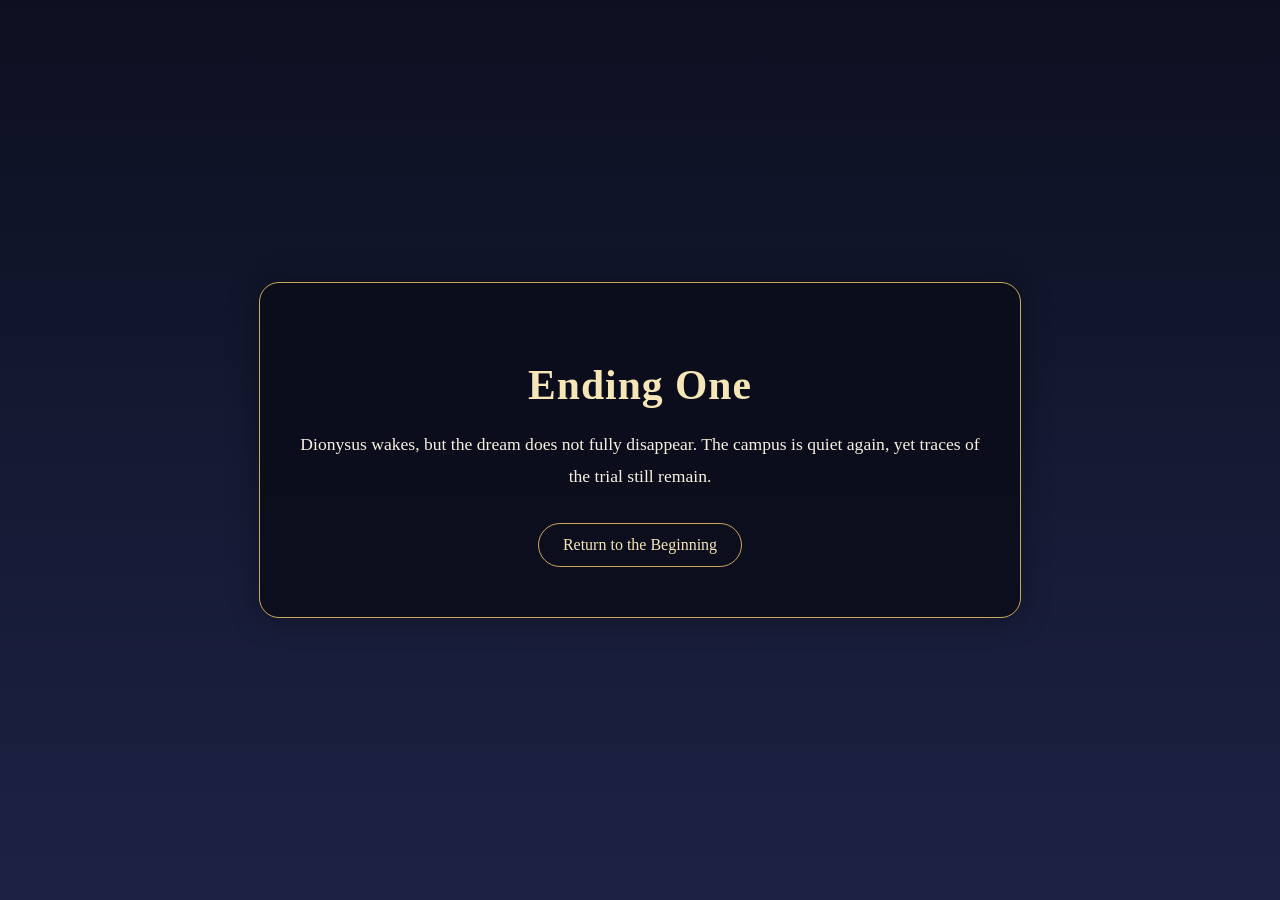
==== ending-awaken.html @ 6e019dce "Update roleplay and add ending pages" ====
<!DOCTYPE html>
<html lang="en">
<head>
  <meta charset="UTF-8" />
  <meta name="viewport" content="width=device-width, initial-scale=1.0" />
  <title>Ending 1</title>
  <style>
    body {
      margin: 0;
      min-height: 100vh;
      display: flex;
      align-items: center;
      justify-content: center;
      background: linear-gradient(to bottom, #0d1020, #1d2245);
      color: #f5e6b8;
      font-family: Georgia, serif;
      text-align: center;
    }

    .ending-card {
      width: 80%;
      max-width: 700px;
      padding: 50px 30px;
      background: rgba(10, 12, 24, 0.82);
      border: 1px solid #c9a85d;
      border-radius: 20px;
      box-shadow: 0 0 30px rgba(0, 0, 0, 0.35);
    }

    h1 {
      font-size: 2.6rem;
      margin-bottom: 20px;
      letter-spacing: 1px;
    }

    p {
      font-size: 1.1rem;
      line-height: 1.8;
      margin-bottom: 30px;
      color: #f7f1df;
    }

    a {
      display: inline-block;
      padding: 12px 24px;
      border: 1px solid #c9a85d;
      border-radius: 999px;
      color: #f5e6b8;
      text-decoration: none;
      transition: 0.25s ease;
    }

    a:hover {
      background: rgba(201, 168, 93, 0.18);
    }
  </style>
</head>
<body>
  <div class="ending-card">
    <h1>Ending One</h1>
    <p>
      Dionysus wakes, but the dream does not fully disappear.
      The campus is quiet again, yet traces of the trial still remain.
    </p>
    <a href="index.html">Return to the Beginning</a>
  </div>
</body>
</html>
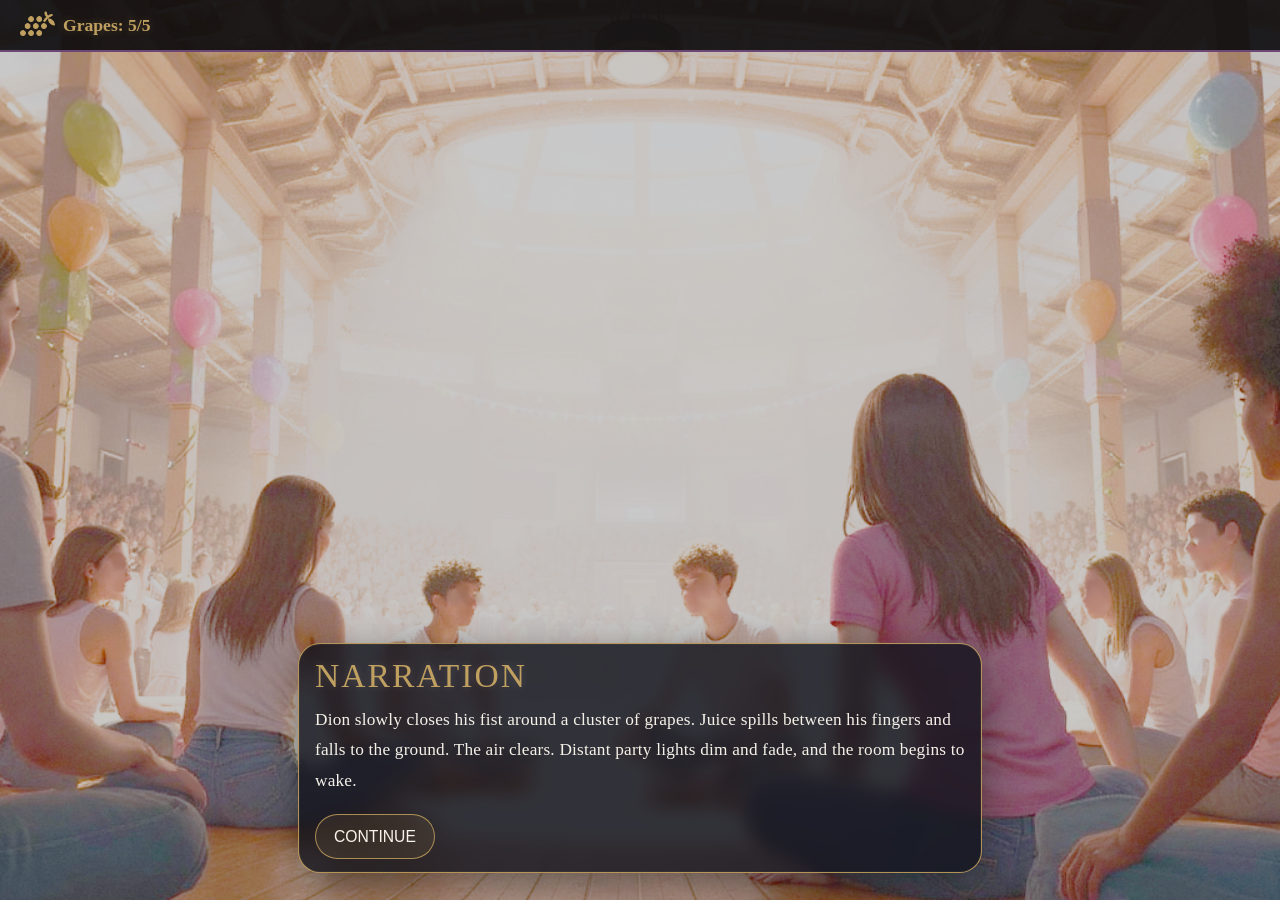
==== commit 53842a87: "Update roleplay and ending pages" ====
--- a/ending-awaken.html
+++ b/ending-awaken.html
@@ -3,66 +3,41 @@
 <head>
   <meta charset="UTF-8" />
   <meta name="viewport" content="width=device-width, initial-scale=1.0" />
-  <title>Ending 1</title>
-  <style>
-    body {
-      margin: 0;
-      min-height: 100vh;
-      display: flex;
-      align-items: center;
-      justify-content: center;
-      background: linear-gradient(to bottom, #0d1020, #1d2245);
-      color: #f5e6b8;
-      font-family: Georgia, serif;
-      text-align: center;
-    }
+  <title>Dionysus: Happy Ending</title>
 
-    .ending-card {
-      width: 80%;
-      max-width: 700px;
-      padding: 50px 30px;
-      background: rgba(10, 12, 24, 0.82);
-      border: 1px solid #c9a85d;
-      border-radius: 20px;
-      box-shadow: 0 0 30px rgba(0, 0, 0, 0.35);
-    }
-
-    h1 {
-      font-size: 2.6rem;
-      margin-bottom: 20px;
-      letter-spacing: 1px;
-    }
-
-    p {
-      font-size: 1.1rem;
-      line-height: 1.8;
-      margin-bottom: 30px;
-      color: #f7f1df;
-    }
-
-    a {
-      display: inline-block;
-      padding: 12px 24px;
-      border: 1px solid #c9a85d;
-      border-radius: 999px;
-      color: #f5e6b8;
-      text-decoration: none;
-      transition: 0.25s ease;
-    }
-
-    a:hover {
-      background: rgba(201, 168, 93, 0.18);
-    }
-  </style>
+  <link rel="stylesheet" href="css/style.css" />
+  <link rel="stylesheet" href="css/roleplay.css" />
 </head>
 <body>
-  <div class="ending-card">
-    <h1>Ending One</h1>
-    <p>
-      Dionysus wakes, but the dream does not fully disappear.
-      The campus is quiet again, yet traces of the trial still remain.
-    </p>
-    <a href="index.html">Return to the Beginning</a>
-  </div>
+  <nav id="hud">
+    <div class="grape-display">
+      <img src="img/icons8-grape-60.png" alt="Grape icon" class="grape-icon">
+      <span>Grapes: <span id="grape-count">5</span>/5</span>
+    </div>
+  </nav>
+
+  <section id="quest2" class="page">
+    <div class="roleplay-screen">
+      <div class="portrait left active" id="apollo-portrait">
+        <img src="roleplay1/A-normal.png" id="apollo-img" alt="Apollo" />
+      </div>
+
+      <div class="portrait right dim" id="dion-portrait">
+        <img src="roleplay1/D-normal.png" id="dion-img" alt="Dionysus" />
+      </div>
+
+      <div class="dialogue-footer">
+        <div class="name-tag cathdra" id="speaker-name">NARRATION</div>
+        <div class="dialogue-content">
+          <p id="apollo-text"></p>
+          <div id="apollo-choices" class="choices-container"></div>
+        </div>
+      </div>
+    </div>
+  </section>
+
+  <script src="js/ending-awaken-data.js"></script>
+  <script src="js/roleplay-engine.js"></script>
+  <script src="js/ending-awaken.js"></script>
 </body>
 </html>
--- a/css/style.css
+++ b/css/style.css
@@ -0,0 +1,782 @@
+/* 1. 字体与基础设置 */
+@font-face {
+    font-family: 'Cathdra';
+    /* 确保文件名与你文件夹里的完全一致，注意大小写和空格 */
+    src: url('fonts/IT Cathdra Demo.otf') format('opentype');
+}
+
+@import url('https://fonts.googleapis.com/css2?family=Playfair+Display:ital@0;1&display=swap');
+@import url('https://fonts.googleapis.com/css2?family=Montserrat:wght@400;600;700&display=swap');
+
+:root {
+    --accent-gold: #C0A060;   /* 阿波罗金色 */
+    --accent-purple: #6C4675; /* 狄俄尼索斯紫色 */
+    --text-white: #D6CFC7;   /* 羊皮纸白 */
+}
+
+/* 1. 全局重置：不要在 body 加 padding，否则会推开所有页面的元素 */
+body, html {
+    margin: 0; 
+    padding: 0;
+    background-color: #0A090C;
+    min-height: 100vh;
+    width: 100%;
+    overflow-x: hidden; /* Allow vertical scrolling on small screens */
+}
+
+.cathdra {
+    font-family: 'Cathdra', serif !important;
+    color: var(--accent-gold) !important;
+    font-size: 5rem;
+    text-shadow: 0 0 10px rgba(192, 160, 96, 0.5);
+    margin: 20px 0;
+    margin-top: 0;
+}
+
+/* 2. HUD 修正：确保它浮动在最上层但不占位 */
+#hud {
+    position: fixed;
+    top: 0; left: 0;
+    width: 100%; height: 50px;
+    background: rgba(10, 9, 12, 0.9);
+    border-bottom: 2px solid #6C4675;
+    z-index: 10000;
+    display: flex; align-items: center; padding: 0 20px;
+}
+
+.grape-display {
+    display: flex;
+    align-items: center;
+    gap: 8px;
+    color: var(--accent-gold);
+    font-size: 1.1rem;
+    font-weight: bold;
+    text-shadow: 0 0 8px rgba(192, 160, 96, 0.3);
+}
+
+.grape-icon {
+    width: 35px;
+    height: 35px;
+    object-fit: contain;
+    display: block;
+}
+
+
+
+/* 4. QUEST 1: CAMPUS 视觉修正 */
+#campus {
+    position: relative;
+    width: 100%;
+    min-height: 100vh;
+    display: flex;
+    align-items: center;
+    justify-content: center;
+}
+
+/* Strong old film flicker animation - opacity */
+@keyframes filmFlicker {
+    0%, 100% { opacity: 1; }
+    3% { opacity: 0.85; }
+    5% { opacity: 1; }
+    8% { opacity: 0.92; }
+    12% { opacity: 1; }
+    15% { opacity: 0.88; }
+    18% { opacity: 0.95; }
+    22% { opacity: 1; }
+    30% { opacity: 0.90; }
+    35% { opacity: 1; }
+    40% { opacity: 0.93; }
+    50% { opacity: 1; }
+    60% { opacity: 0.87; }
+    70% { opacity: 1; }
+    80% { opacity: 0.91; }
+    90% { opacity: 0.94; }
+}
+
+/* Stronger film jitter animation - more visible shake */
+@keyframes filmJitter {
+    0%, 100% { transform: translate(0, 0) rotate(0deg); }
+    5% { transform: translate(1.5px, -1.2px) rotate(0.3deg); }
+    10% { transform: translate(-1.8px, 1.5px) rotate(-0.2deg); }
+    15% { transform: translate(1.2px, 1.8px) rotate(0.25deg); }
+    20% { transform: translate(-1.5px, -1.5px) rotate(-0.3deg); }
+    25% { transform: translate(1.8px, -1px) rotate(0.15deg); }
+    30% { transform: translate(-1.2px, 1.2px) rotate(-0.2deg); }
+    50% { transform: translate(0, 0) rotate(0deg); }
+    60% { transform: translate(-1.5px, 0.8px) rotate(-0.1deg); }
+    70% { transform: translate(1.2px, -1.5px) rotate(0.2deg); }
+    80% { transform: translate(-1px, 1px) rotate(-0.15deg); }
+    90% { transform: translate(1.5px, -0.8px) rotate(0.1deg); }
+}
+
+/* Brightness flicker for extra instability */
+@keyframes filmBrightnessFlicker {
+    0%, 100% { filter: brightness(1); }
+    8% { filter: brightness(1.08); }
+    16% { filter: brightness(0.92); }
+    25% { filter: brightness(1); }
+    40% { filter: brightness(1.05); }
+    55% { filter: brightness(0.95); }
+    70% { filter: brightness(1); }
+    85% { filter: brightness(1.03); }
+}
+
+/* Analog interference effect - subtle horizontal glitch */
+@keyframes analogInterference {
+    0%, 100% { opacity: 1; }
+    20% { opacity: 0.98; }
+    25% { opacity: 1; }
+    45% { opacity: 0.97; }
+    50% { opacity: 1; }
+    70% { opacity: 0.99; }
+    75% { opacity: 1; }
+}
+
+/* Film grain shift animation */
+@keyframes filmGrainShift {
+    0% { transform: translate(0, 0); }
+    100% { transform: translate(4px, 4px); }
+}
+
+.campus-bg {
+    position: absolute;
+    top: 0; left: 0; width: 100%; height: 100%;
+    background: url('../backgrounds/1.png') no-repeat center center;
+    background-size: cover;
+    filter: sepia(0.2) hue-rotate(250deg) brightness(0.7);
+    z-index: 1;
+    animation: filmBrightnessFlicker 3.2s infinite;
+}
+
+/* Old film vignette effect - STRONGER */
+.campus-bg::after {
+    content: '';
+    position: absolute;
+    top: 0;
+    left: 0;
+    width: 100%;
+    height: 100%;
+    background: 
+        repeating-linear-gradient(
+            0deg,
+            rgba(0, 0, 0, 0.03) 0px,
+            rgba(0, 0, 0, 0.03) 2px,
+            transparent 2px,
+            transparent 4px
+        ),
+        radial-gradient(ellipse at center, transparent 30%, rgba(0, 0, 0, 0.35) 100%);
+    pointer-events: none;
+    z-index: 3;
+    animation: vignetteFlicker 5s infinite;
+}
+
+/* Vignette flicker for extra atmosphere */
+@keyframes vignetteFlicker {
+    0%, 100% { opacity: 1; }
+    25% { opacity: 0.98; }
+    50% { opacity: 1.02; }
+    75% { opacity: 0.99; }
+}
+
+.overlay {
+    position: absolute;
+    top: 0; left: 0; width: 100%; height: 100%;
+    background: rgba(10, 9, 12, 0.5);
+    z-index: 2;
+}
+
+/* Old film grain overlay - MUCH MORE VISIBLE */
+.overlay::after {
+    content: '';
+    position: absolute;
+    top: 0;
+    left: 0;
+    width: 100%;
+    height: 100%;
+    background-image: 
+        repeating-linear-gradient(
+            0deg,
+            rgba(0, 0, 0, 0.12) 0px,
+            rgba(0, 0, 0, 0.12) 2px,
+            transparent 2px,
+            transparent 4px
+        ),
+        repeating-linear-gradient(
+            90deg,
+            rgba(255, 255, 255, 0.08) 0px,
+            rgba(255, 255, 255, 0.08) 1px,
+            transparent 1px,
+            transparent 3px
+        ),
+        radial-gradient(ellipse 60px 40px at 20% 30%, rgba(255, 200, 100, 0.05), transparent),
+        radial-gradient(ellipse 80px 60px at 80% 70%, rgba(200, 150, 100, 0.03), transparent);
+    pointer-events: none;
+    z-index: 1;
+    animation: filmGrainShift 0.08s infinite, filmDustFlicker 4s infinite, analogInterference 2.5s infinite;
+}
+
+/* Film dust and scratch animation */
+@keyframes filmDustFlicker {
+    0%, 100% { opacity: 1; }
+    20% { opacity: 0.98; }
+    40% { opacity: 1.02; }
+    60% { opacity: 0.97; }
+    80% { opacity: 1.01; }
+}
+
+/* Film scratches overlay - horizontal and vertical lines */
+.overlay::before {
+    content: '';
+    position: absolute;
+    top: 0;
+    left: 0;
+    width: 100%;
+    height: 100%;
+    background-image:
+        repeating-linear-gradient(
+            90deg,
+            transparent 0px,
+            transparent 4px,
+            rgba(100, 80, 120, 0.08) 4px,
+            rgba(100, 80, 120, 0.08) 5px
+        ),
+        repeating-linear-gradient(
+            0deg,
+            transparent 0px,
+            transparent 8px,
+            rgba(150, 100, 180, 0.05) 8px,
+            rgba(150, 100, 180, 0.05) 9px
+        );
+    pointer-events: none;
+    z-index: 1;
+    animation: filmScratchShift 2.5s infinite;
+}
+
+/* Film scratches moving effect */
+@keyframes filmScratchShift {
+    0%, 100% { transform: translateY(0); }
+    50% { transform: translateY(-2px); }
+}
+
+/* CAMPUS HERO SECTION: Dark Baroque/Gothic Aesthetic */
+.hero-container {
+    position: relative;
+    z-index: 50;
+    width: 100%;
+    display: flex;
+    align-items: center;
+    justify-content: center;
+    flex-direction: column;
+    margin-top: -50px;
+}
+
+.hero-content {
+    text-align: center;
+    display: flex;
+    flex-direction: column;
+    align-items: center;
+    justify-content: center;
+    gap: 20px;
+}
+
+.hero-subtitle {
+    font-family: 'Playfair Display', serif;
+    color: var(--accent-gold);
+    font-size: 1rem;
+    letter-spacing: 3px;
+    text-transform: uppercase;
+    font-weight: 400;
+    margin: 0;
+    text-shadow: 0 0 15px rgba(192, 160, 96, 0.4);
+    max-width: 100%;
+    word-wrap: break-word;
+}
+
+.hero-title {
+    font-family: 'Cathdra', serif;
+    color: var(--accent-gold);
+    font-size: clamp(3rem, 10vw, 8rem);
+    font-weight: 900;
+    margin: 0;
+    line-height: 1;
+    text-shadow: 
+        0 0 20px rgba(192, 160, 96, 0.8),
+        0 0 40px rgba(192, 160, 96, 0.6),
+        0 0 60px rgba(192, 160, 96, 0.4),
+        3px 3px 20px rgba(0, 0, 0, 0.8);
+    letter-spacing: -3px;
+    max-width: 100%;
+    overflow-wrap: break-word;
+}
+
+.hero-description {
+    font-family: 'Playfair Display', serif;
+    color: var(--text-white);
+    font-size: 1.3rem;
+    font-style: italic;
+    font-weight: 400;
+    margin: 0;
+    text-shadow: 0 0 10px rgba(192, 160, 96, 0.2);
+    letter-spacing: 1px;
+    max-width: 90%;
+    word-wrap: break-word;
+}
+
+/* START BUTTON: Hero CTA - styled as gate button */
+.start-btn {
+    display: inline-block;
+    background: transparent;
+    border: 2px solid var(--accent-gold);
+    color: var(--accent-gold);
+    padding: 12px 30px;
+    font-family: 'Playfair Display', serif;
+    font-size: 1rem;
+    font-weight: 600;
+    text-transform: uppercase;
+    letter-spacing: 2px;
+    cursor: pointer;
+    margin-top: 30px;
+    transition: all 0.3s ease;
+    position: relative;
+    text-decoration: none;
+    overflow: hidden;
+}
+
+.start-btn::before {
+    content: '';
+    position: absolute;
+    top: 0;
+    left: -100%;
+    width: 100%;
+    height: 100%;
+    background: linear-gradient(90deg, transparent, rgba(192, 160, 96, 0.3), transparent);
+    transition: left 0.6s ease;
+}
+
+.start-btn:hover {
+    background: var(--accent-gold);
+    color: #000;
+    transform: translateY(-2px);
+}
+
+.start-btn:hover::before {
+    left: 100%;
+}
+
+/* Comprehensive text color rules for all narrative elements */
+.content, .narrative-box, .dialogue-content, .bot-msg, .user-msg {
+    color: var(--text-white) !important;
+}
+
+
+
+
+
+
+#chatbot-container {
+    position: fixed;
+    bottom: 20px;
+    right: 20px;
+    z-index: 9999;
+    display: flex;
+    flex-direction: column;
+    align-items: flex-end;
+    pointer-events: auto;
+    max-width: 90vw;
+}
+
+
+#chatbot-window {
+    width: clamp(240px, 28vw, 320px);
+    max-height: 70vh;
+    height: auto;
+    background: rgba(10, 9, 12, 0.95);
+    border: 2px solid #6C4675;
+    border-radius: 20px;
+    margin-bottom: 10px;
+    display: flex;
+    flex-direction: column;
+    box-shadow: 0 8px 32px rgba(108, 70, 117, 0.3);
+    overflow-y: auto;
+    overflow-x: hidden;
+}
+
+#satyr-trigger img {
+    width: clamp(80px, 15vw, 160px);
+    height: auto;
+    cursor: pointer;
+    filter: drop-shadow(0 4px 12px rgba(108, 70, 117, 0.4));
+    transition: transform 0.2s ease;
+}
+
+#satyr-trigger img:hover {
+    transform: scale(1.05);
+}
+
+/* Chatbot header styling */
+#chatbot-header {
+    background: linear-gradient(135deg, #6C4675 0%, #8B5E9C 100%);
+    color: var(--text-white);
+    padding: 15px;
+    font-weight: bold;
+    text-align: center;
+    border-bottom: 1px solid rgba(192, 160, 96, 0.2);
+    font-size: 1rem;
+}
+
+/* Chat history styling */
+#chatbot-history {
+    flex: 1;
+    overflow-y: auto;
+    padding: 15px;
+    display: flex;
+    flex-direction: column;
+    gap: 8px;
+}
+
+#chatbot-history p {
+    margin: 0;
+    padding: 8px 12px;
+    border-radius: 12px;
+    word-wrap: break-word;
+    font-size: 0.95rem;
+}
+
+.bot-msg {
+    background: rgba(108, 70, 117, 0.4);
+    color: var(--text-white);
+    border-left: 3px solid #6C4675;
+    align-self: flex-start;
+    max-width: 85%;
+}
+
+.user-msg {
+    background: rgba(192, 160, 96, 0.3);
+    color: var(--accent-gold);
+    border-right: 3px solid #C0A060;
+    align-self: flex-end;
+    max-width: 85%;
+}
+
+/* Input area styling */
+#chatbot-input-area {
+    display: flex;
+    gap: 8px;
+    padding: 12px;
+    border-top: 1px solid rgba(192, 160, 96, 0.2);
+    background: rgba(20, 18, 22, 0.8);
+}
+
+#user-input {
+    flex: 1;
+    background: rgba(80, 60, 90, 0.5);
+    border: 1px solid #6C4675;
+    border-radius: 8px;
+    color: var(--text-white);
+    padding: 8px 12px;
+    font-size: 0.9rem;
+    transition: all 0.3s ease;
+}
+
+#user-input:focus {
+    outline: none;
+    border-color: #C0A060;
+    background: rgba(80, 60, 90, 0.7);
+    box-shadow: 0 0 8px rgba(192, 160, 96, 0.2);
+}
+
+#user-input::placeholder {
+    color: rgba(214, 207, 199, 0.5);
+}
+
+#chatbot-input-area button {
+    background: linear-gradient(135deg, #6C4675 0%, #8B5E9C 100%);
+    border: 1px solid #C0A060;
+    color: var(--accent-gold);
+    padding: 8px 16px;
+    border-radius: 8px;
+    cursor: pointer;
+    font-weight: bold;
+    transition: all 0.3s ease;
+    font-size: 0.85rem;
+}
+
+#chatbot-input-area button:hover {
+    background: linear-gradient(135deg, #8B5E9C 0%, #6C4675 100%);
+    box-shadow: 0 0 12px rgba(192, 160, 96, 0.3);
+    transform: translateY(-1px);
+}
+
+
+
+/* ============================================================= */
+/* RESPONSIVE DESIGN: Media Queries */
+/* ============================================================= */
+
+/* iPad/Tablet - Landscape & Portrait (1024px and below) */
+@media (max-width: 1024px) {
+    .hero-title {
+        font-size: clamp(2.5rem, 8vw, 6rem);
+    }
+    
+    .start-btn {
+        padding: 11px 28px;
+        font-size: 0.95rem;
+        margin-top: 25px;
+    }
+    
+    #satyr-trigger img {
+        width: clamp(70px, 12vw, 140px);
+    }
+    
+    #chatbot-container {
+        right: 10px;
+        bottom: 15px;
+    }
+    
+    #chatbot-window {
+        width: clamp(220px, 25vw, 300px);
+        max-height: 65vh;
+    }
+}
+
+/* Small Tablets & Larger Phones (768px and below) */
+@media (max-width: 768px) {
+    body, html {
+        min-height: 100vh;
+    }
+    
+    .hero-title {
+        font-size: clamp(2rem, 7vw, 5rem);
+        letter-spacing: -2px;
+    }
+    
+    .hero-description {
+        font-size: 1rem;
+    }
+    
+    .start-btn {
+        padding: 10px 24px;
+        font-size: 0.9rem;
+        margin-top: 20px;
+    }
+    
+    #satyr-trigger img {
+        width: clamp(100px, 14vw, 130px);
+    }
+    
+    #chatbot-container {
+        left: 50%;
+        right: auto;
+        transform: translateX(-50%);
+        bottom: 10px;
+        align-items: center;
+    }
+    
+    #chatbot-window {
+        width: clamp(240px, 85vw, 290px);
+        max-height: 60vh;
+        height: auto;
+    }
+}
+
+/* Mobile - Small Phones (480px and below) */
+@media (max-width: 480px) {
+    body, html {
+        min-height: 100vh;
+        width: 100%;
+        overflow-x: hidden;
+    }
+    
+    #hud {
+        height: 45px;
+        padding: 0 15px;
+    }
+    
+    .grape-display {
+        font-size: 1rem;
+    }
+    
+    .hero-container {
+        padding-top: 0;
+    }
+    
+    .hero-title {
+        font-size: clamp(1.8rem, 6vw, 3rem);
+        letter-spacing: -1px;
+    }
+    
+    .hero-subtitle {
+        font-size: 0.85rem;
+        letter-spacing: 2px;
+    }
+    
+    .hero-description {
+        font-size: 0.95rem;
+        max-width: 95%;
+    }
+    
+    .start-btn {
+        padding: 9px 20px;
+        font-size: 0.8rem;
+        margin-top: 15px;
+    }
+    
+    #satyr-trigger img {
+        width: clamp(75px, 12vw, 110px);
+    }
+    
+    #chatbot-container {
+        left: 50%;
+        right: auto;
+        transform: translateX(-50%);
+        bottom: 8px;
+        align-items: center;
+        max-width: 95vw;
+    }
+    
+    #chatbot-window {
+        width: clamp(240px, 90vw, 280px);
+        max-height: 55vh;
+        height: auto;
+    }
+    
+    #chatbot-history p {
+        font-size: 0.85rem;
+        padding: 6px 10px;
+    }
+    
+    #user-input {
+        font-size: 0.85rem;
+        padding: 6px 10px;
+    }
+    
+    #chatbot-input-area button {
+        font-size: 0.75rem;
+        padding: 6px 12px;
+    }
+}
+
+/* =========================================
+   MOBILE LANDSCAPE - HOME PAGE
+========================================= */
+ @media (max-width: 932px) and (orientation: landscape) {
+    html, body {
+        min-height: 100dvh;
+        height: auto;
+        overflow-x: hidden;
+    }
+
+    #hud {
+        height: 40px;
+        padding: 0 12px;
+    }
+
+    .grape-display {
+        font-size: 0.9rem;
+    }
+
+    #campus {
+        min-height: 100dvh;
+        padding-top: 40px;
+        box-sizing: border-box;
+    }
+
+    .hero-container {
+        margin-top: 0;
+        min-height: calc(100dvh - 40px);
+        display: flex;
+        align-items: center;
+        justify-content: center;
+        padding: 10px 12px 58px;
+        box-sizing: border-box;
+    }
+
+    .hero-content {
+        gap: 10px;
+        max-width: 62vw;
+        width: 100%;
+        align-items: center;
+        justify-content: center;
+        text-align: center;
+        margin: 0 auto;
+    }
+
+    .hero-subtitle {
+        font-size: 0.68rem;
+        letter-spacing: 1.8px;
+        line-height: 1.2;
+    }
+
+    .hero-title {
+        font-size: clamp(1.9rem, 5.2vw, 3.4rem);
+        line-height: 0.94;
+        letter-spacing: -1px;
+        margin: 0;
+    }
+
+    .hero-description {
+        font-size: 0.82rem;
+        max-width: 100%;
+        line-height: 1.3;
+    }
+
+    .start-btn {
+        margin-top: 8px;
+        padding: 8px 16px;
+        font-size: 0.72rem;
+        letter-spacing: 1px;
+    }
+
+    #chatbot-container {
+        right: 8px;
+        left: auto;
+        transform: none;
+        bottom: 6px;
+        max-width: 26vw;
+        align-items: flex-end;
+    }
+
+    #chatbot-window {
+        width: min(210px, 24vw);
+        max-width: 24vw;
+        max-height: 46dvh;
+        border-radius: 12px;
+        margin-bottom: 4px;
+    }
+
+    #chatbot-header {
+        padding: 8px;
+        font-size: 0.72rem;
+    }
+
+    #chatbot-history {
+        padding: 8px;
+        gap: 5px;
+    }
+
+    #chatbot-history p {
+        font-size: 0.68rem;
+        line-height: 1.24;
+        padding: 5px 7px;
+    }
+
+    #chatbot-input-area {
+        padding: 6px;
+        gap: 5px;
+    }
+
+    #user-input {
+        font-size: 0.68rem;
+        padding: 5px 6px;
+    }
+
+    #chatbot-input-area button {
+        font-size: 0.64rem;
+        padding: 5px 8px;
+    }
+
+    #satyr-trigger img {
+        width: clamp(40px, 5vw, 56px);
+    }
+}
--- a/css/roleplay.css
+++ b/css/roleplay.css
@@ -0,0 +1,401 @@
+/* =========================
+   ROLEPLAY 1 / 2 SHARED
+========================= */
+
+#quest2 {
+  position: relative;
+  min-height: 100vh;
+  background-size: cover;
+  background-position: center;
+  background-repeat: no-repeat;
+  transition: background-image 0.45s ease;
+  overflow: hidden;
+}
+
+#quest2::before {
+  content: "";
+  position: absolute;
+  inset: 0;
+  background: rgba(10, 10, 16, 0.22);
+  pointer-events: none;
+  z-index: 1;
+}
+
+.roleplay-screen {
+  position: relative;
+  width: 100%;
+  min-height: 100vh;
+  z-index: 2;
+}
+
+/* =========================
+   CHARACTER PORTRAITS
+========================= */
+
+.portrait {
+  position: absolute;
+  bottom: 0;
+  width: auto;
+  height: 89vh;
+  max-width: 36vw;
+  transition: all 0.35s ease;
+  z-index: 6;
+  pointer-events: none;
+}
+
+.portrait img {
+  display: block;
+  height: 100%;
+  width: auto;
+  object-fit: contain;
+}
+
+.portrait.left {
+  left: 50%;
+}
+
+.portrait.right {
+  right: 50%;
+}
+
+.portrait.left.active {
+  opacity: 1;
+  filter: brightness(1) grayscale(0);
+  transform: translateX(calc(-100% - 30px)) scale(1.02);
+}
+
+.portrait.left.dim {
+  opacity: 0.3;
+  filter: brightness(0.25) grayscale(0.9);
+  transform: translateX(calc(-100% - 30px)) scale(0.98);
+}
+
+.portrait.right.active {
+  opacity: 1;
+  filter: brightness(1) grayscale(0);
+  transform: translateX(calc(100% + 30px)) scale(1.02);
+}
+
+.portrait.right.dim {
+  opacity: 0.3;
+  filter: brightness(0.25) grayscale(0.9);
+  transform: translateX(calc(100% + 30px)) scale(0.98);
+}
+
+.roleplay-hidden {
+  opacity: 0 !important;
+  visibility: hidden !important;
+}
+
+/* =========================
+   DIALOGUE BOX
+========================= */
+
+.dialogue-footer {
+  position: absolute;
+  left: 50%;
+  bottom: 3vh;
+  transform: translateX(-50%);
+  width: min(650px, 62vw);
+  min-height: 120px;
+  background: rgba(16, 18, 28, 0.82);
+  border: 1.5px solid rgba(205, 169, 96, 0.85);
+  border-radius: 22px;
+  padding: 13px 16px 13px;
+  z-index: 30;
+  box-shadow:
+    0 12px 40px rgba(0, 0, 0, 0.45),
+    inset 0 0 0 1px rgba(255, 255, 255, 0.03);
+  backdrop-filter: blur(8px);
+}
+
+.name-tag {
+  position: relative;
+  z-index: 31;
+  margin-bottom: 10px;
+  font-size: 2.1rem;
+  letter-spacing: 2px;
+  text-transform: uppercase;
+  color: #cda960;
+  text-shadow: 0 0 14px rgba(205, 169, 96, 0.28);
+}
+
+.dialogue-content {
+  position: relative;
+  z-index: 31;
+  width: 100%;
+}
+
+/* 关键：强制正文显示 */
+#apollo-text {
+  display: block !important;
+  visibility: visible !important;
+  opacity: 1 !important;
+  position: relative;
+  z-index: 32;
+  margin: 0;
+  min-height: 62px;
+  color: #f5f1e8 !important;
+  font-size: 1.08rem !important;
+  line-height: 1.75 !important;
+  font-weight: 400;
+  letter-spacing: 0.2px;
+  text-align: left;
+  white-space: normal;
+}
+
+/* 防止旧样式把 p 压掉 */
+.dialogue-content p {
+  color: #f5f1e8 !important;
+  opacity: 1 !important;
+  visibility: visible !important;
+}
+
+/* =========================
+   CHOICES
+========================= */
+
+.choices-container {
+  display: flex;
+  flex-wrap: wrap;
+  gap: 10px;
+  margin-top: 18px;
+  position: relative;
+  z-index: 32;
+}
+
+.dialogue-btn {
+  border: 1px solid rgba(205, 169, 96, 0.78);
+  background: rgba(205, 169, 96, 0.1);
+  color: #f8f4ea;
+  padding: 11px 18px;
+  border-radius: 999px;
+  cursor: pointer;
+  font-size: 0.98rem;
+  line-height: 1.35;
+  transition: all 0.22s ease;
+}
+
+.dialogue-btn:hover {
+  background: rgba(205, 169, 96, 0.22);
+  transform: translateY(-1px);
+}
+
+.dialogue-btn:active {
+  transform: translateY(0);
+}
+
+/* =========================
+   MOBILE / TABLET
+========================= */
+
+@media (max-width: 1100px) {
+  .portrait {
+    height: 78vh;
+    max-width: 32vw;
+  }
+
+  .portrait.left.active {
+    transform: translateX(calc(-100% - 20px)) scale(1.02);
+  }
+
+  .portrait.left.dim {
+    transform: translateX(calc(-100% - 20px)) scale(0.98);
+  }
+
+  .portrait.right.active {
+    transform: translateX(calc(100% + 20px)) scale(1.02);
+  }
+
+  .portrait.right.dim {
+    transform: translateX(calc(100% + 20px)) scale(0.98);
+  }
+
+  .dialogue-footer {
+    width: 62vw;
+    min-height: 118px;
+    padding: 12px 15px 12px;
+  }
+
+  .name-tag {
+    font-size: 1.6rem;
+    margin-bottom: 7px;
+  }
+
+  #apollo-text {
+    font-size: 0.92rem !important;
+    line-height: 1.6 !important;
+    min-height: 50px;
+  }
+}
+
+@media (max-width: 820px) {
+  .portrait {
+    height: 70vh;
+    max-width: 36vw;
+  }
+
+  .portrait.left.active {
+    transform: translateX(calc(-100% - 15px)) scale(1.02);
+  }
+
+  .portrait.left.dim {
+    transform: translateX(calc(-100% - 15px)) scale(0.98);
+  }
+
+  .portrait.right.active {
+    transform: translateX(calc(100% + 15px)) scale(1.02);
+  }
+
+  .portrait.right.dim {
+    transform: translateX(calc(100% + 15px)) scale(0.98);
+  }
+
+  .dialogue-footer {
+    width: 88vw;
+    min-height: 115px;
+    padding: 12px 14px 12px;
+    bottom: 2.5vh;
+  }
+
+  .name-tag {
+    font-size: 1.4rem;
+    margin-bottom: 6px;
+  }
+
+  #apollo-text {
+    font-size: 0.90rem !important;
+    line-height: 1.6 !important;
+    min-height: 48px;
+  }
+
+  .dialogue-btn {
+    font-size: 0.82rem;
+    padding: 8px 12px;
+  }
+}
+
+@media (max-width: 640px) {
+  .portrait {
+    height: 58vh;
+    max-width: 40vw;
+  }
+
+  .portrait.left.active {
+    transform: translateX(calc(-100% - 10px)) scale(1.02);
+  }
+
+  .portrait.left.dim {
+    transform: translateX(calc(-100% - 10px)) scale(0.98);
+  }
+
+  .portrait.right.active {
+    transform: translateX(calc(100% + 10px)) scale(1.02);
+  }
+
+  .portrait.right.dim {
+    transform: translateX(calc(100% + 10px)) scale(0.98);
+  }
+
+  .dialogue-footer {
+    width: 92vw;
+    min-height: 110px;
+    padding: 11px 13px 11px;
+    border-radius: 18px;
+    bottom: 2vh;
+  }
+
+  .name-tag {
+    font-size: 1.1rem;
+    margin-bottom: 5px;
+  }
+
+  #apollo-text {
+    font-size: 0.85rem !important;
+    line-height: 1.55 !important;
+    min-height: 44px;
+  }
+
+  .choices-container {
+    gap: 7px;
+    margin-top: 10px;
+  }
+
+  .dialogue-btn {
+    font-size: 0.72rem;
+    padding: 7px 11px;
+  }
+}
+
+/* =========================================
+   MOBILE LANDSCAPE - ROLEPLAY
+========================================= */
+@media (max-width: 932px) and (orientation: landscape) {
+  #quest2 {
+    min-height: 100dvh;
+  }
+
+  .roleplay-screen {
+    min-height: 100dvh;
+  }
+
+  .portrait {
+    height: 80vh;
+    max-width: 35vw;
+  }
+
+  .portrait.left {
+    left: 50%;
+  }
+
+  .portrait.right {
+    right: 50%;
+  }
+
+  .portrait.left.active {
+    transform: translateX(calc(-100% - 16px)) scale(1.01);
+  }
+
+  .portrait.left.dim {
+    transform: translateX(calc(-100% - 16px)) scale(0.98);
+  }
+
+  .portrait.right.active {
+    transform: translateX(calc(100% + 16px)) scale(1.01);
+  }
+
+  .portrait.right.dim {
+    transform: translateX(calc(100% + 16px)) scale(0.98);
+  }
+
+  .dialogue-footer {
+    width: min(760px, 78vw);
+    min-height: 110px;
+    bottom: 2vh;
+    padding: 12px 16px;
+    border-radius: 16px;
+  }
+
+  .name-tag {
+    font-size: 1.2rem;
+    margin-bottom: 6px;
+    letter-spacing: 1px;
+  }
+
+  #apollo-text {
+    font-size: 0.9rem !important;
+    line-height: 1.5 !important;
+    min-height: 48px;
+  }
+
+  .choices-container {
+    gap: 7px;
+    margin-top: 10px;
+  }
+
+  .dialogue-btn {
+    font-size: 0.78rem;
+    padding: 7px 11px;
+    line-height: 1.25;
+  }
+}
